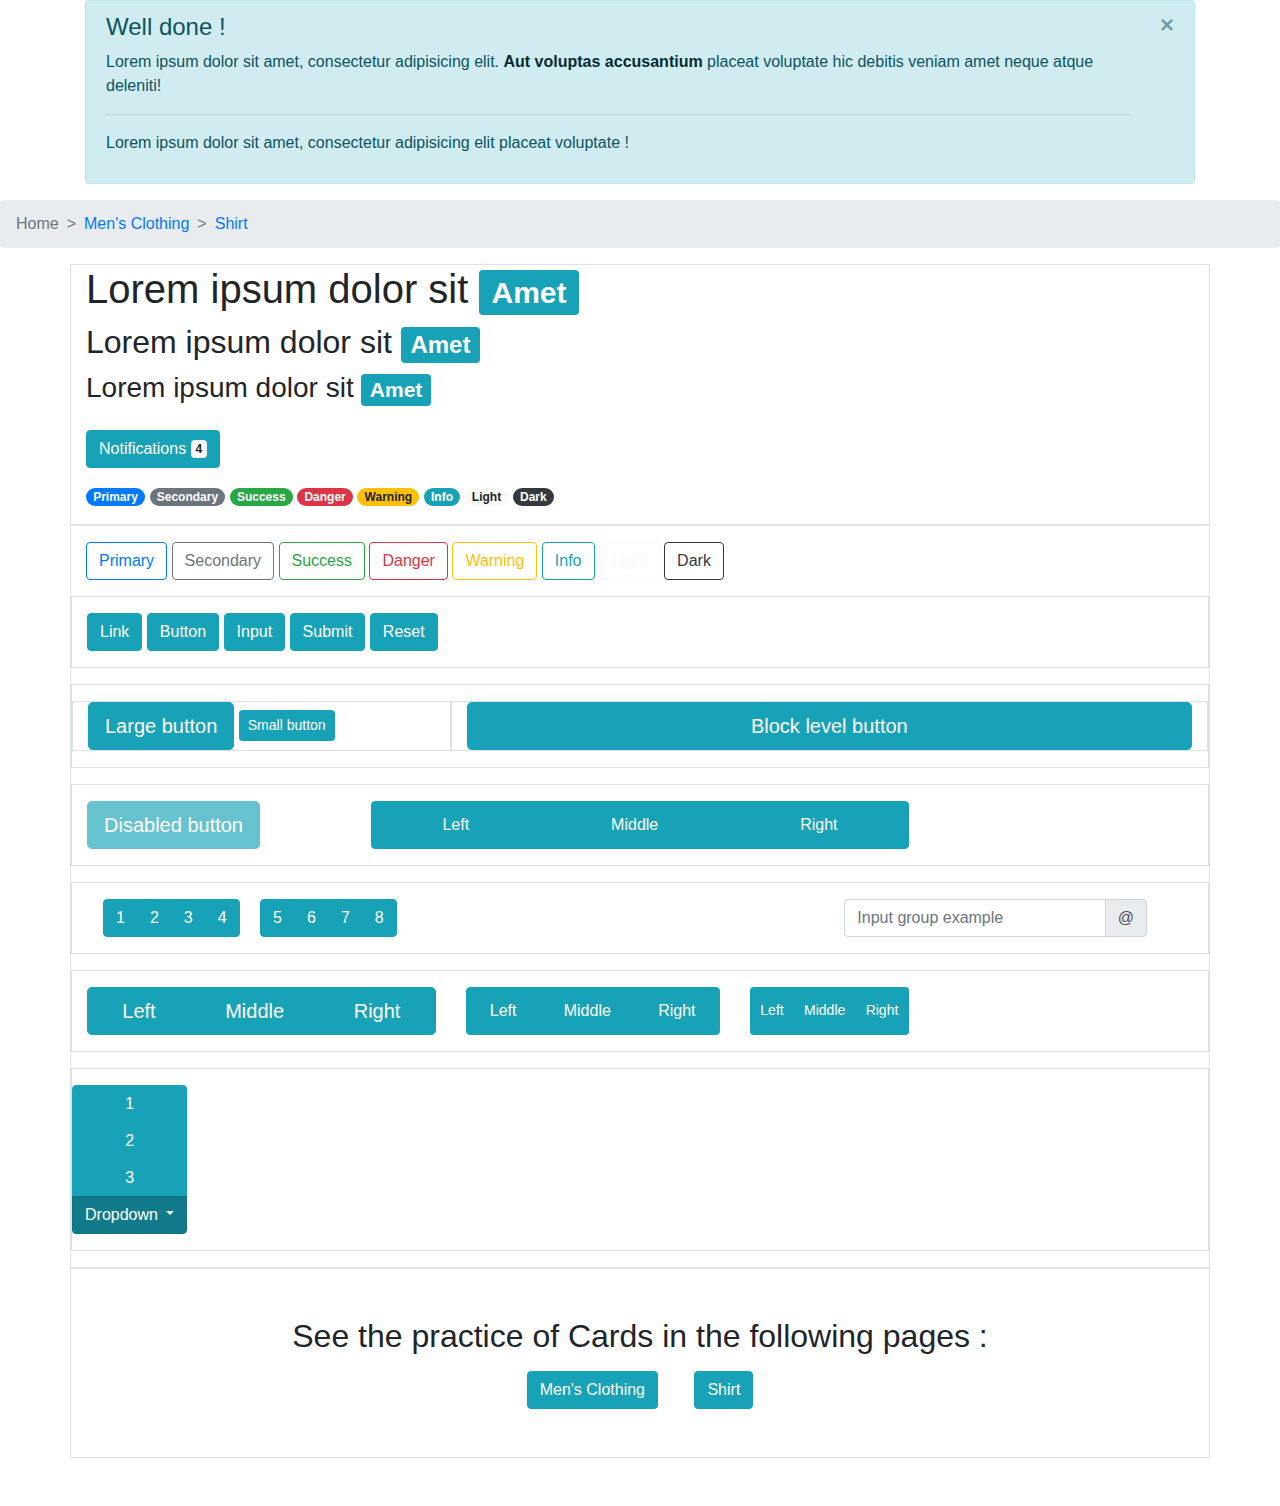
==== index.html @ 715ce342 "Add files via upload" ====
<!doctype html>
<html lang="en">
  <head>
    <!-- Required meta tags -->
    <meta charset="utf-8">
    <meta name="viewport" content="width=device-width, initial-scale=1, shrink-to-fit=no">

    <!-- CSS links -->
    <link rel="stylesheet" href="css/bootstrap.css">
    <link rel="stylesheet" href="css/style.css">
    <link rel="stylesheet" href="css/media.css">

    <title>Components Of Bootstrap</title>
  </head>
  <body>
    <!-- Alerts start-->
    <div class="container">
      <div class="row">
        <div class="col-12">
          <div class="alert alert_custom alert-dismissible fade show" role="alert">
            <h4 class="alert-heading">Well done !</h4>
            <p>
              Lorem ipsum dolor sit amet, consectetur adipisicing elit. <a href="#" class="alert-link_custom">Aut voluptas accusantium</a> placeat voluptate hic debitis veniam amet neque atque deleniti!
            </p>
            <hr>
            <p>
              Lorem ipsum dolor sit amet, consectetur adipisicing elit placeat voluptate !
            </p>
            <button type="button" class="close" data-dismiss="alert" aria-label="Close">
              <span aria-hidden="true">&times;</span>
            </button>
          </div>
        </div>
      </div>
    </div>
    <!-- Alerts end-->
    <!-- Breadcrumb -->
    <nav aria-label="breadcrumb">
      <ol class="breadcrumb">
        <li class="breadcrumb-item active" aria-current="page">Home</li>
        <li class="breadcrumb-item_custom"><a href="mens.html">Men's Clothing</a></li>
        <li class="breadcrumb-item_custom"><a href="shirt.html">Shirt</a></li>
      </ol>
    </nav>
    <!-- Breadcrumb -->
    <!-- Badge start -->
    <div class="container border">
      <div class="row mb-3">
        <div class="col-12">
          <h1>Lorem ipsum dolor sit <span class="badge badge-info">Amet</span> </h1>
          <h2>Lorem ipsum dolor sit <span class="badge badge-info">Amet</span> </h2>
          <h3>Lorem ipsum dolor sit <span class="badge badge-info">Amet</span> </h3>
        </div>
      </div>
      <div class="row mb-3">
        <div class="col-4">
          <button type="button" class="btn btn-info">
            Notifications <span class="badge badge-light">4</span>
          </button>
        </div>
      </div>
      <div class="row mb-3">
        <div class="col-12">
          <a href="#" class="badge badge-pill badge-primary">Primary</a>
          <a href="#" class="badge badge-pill badge-secondary">Secondary</a>
          <a href="#" class="badge badge-pill badge-success">Success</a>
          <a href="#" class="badge badge-pill badge-danger">Danger</a>
          <a href="#" class="badge badge-pill badge-warning">Warning</a>
          <a href="#" class="badge badge-pill badge-info">Info</a>
          <a href="#" class="badge badge-pill badge-light">Light</a>
          <a href="#" class="badge badge-pill badge-dark">Dark</a>
        </div>
      </div>
    </div>
    <!-- Badge end -->
    <!-- Button start -->
    <div class="container border">
      <div class="row my-3">
        <div class="col-12">
          <button type="button" class="btn btn-outline-primary">Primary</button>
          <button type="button" class="btn btn-outline-secondary">Secondary</button>
          <button type="button" class="btn btn-outline-success">Success</button>
          <button type="button" class="btn btn-outline-danger">Danger</button>
          <button type="button" class="btn btn-outline-warning">Warning</button>
          <button type="button" class="btn btn-outline-info">Info</button>
          <button type="button" class="btn btn-outline-light">Light</button>
          <button type="button" class="btn btn-outline-dark">Dark</button>
        </div>
      </div>
      <div class="row border py-3 my-3">
        <div class="col">
          <a class="btn btn-info" href="#" role="button">Link</a>
          <button class="btn btn-info" type="button">Button</button>
          <input class="btn btn-info" type="button" value="Input">
          <input class="btn btn-info" type="submit" value="Submit">
          <input class="btn btn-info" type="reset" value="Reset">
        </div>
      </div>
      <div class="row border py-3 my-3">
        <div class="col-4 border">
          <button type="button" class="btn btn-info btn-lg">Large button</button>
          <button type="button" class="btn btn-info btn-sm">Small button</button>
        </div>
        <div class="col-8 border">
          <button type="button" class="btn btn-info btn-lg btn-block">Block level button</button>
        </div>
      </div>
      <div class="row border py-3 my-3">
        <div class="col-3">
          <button type="button" class="btn btn-lg btn-info" disabled>Disabled button</button>
        </div>
        <div class="col-6 btn-group" role="group" aria-label="Basic example">
          <button type="button" class="btn btn-info">Left</button>
          <button type="button" class="btn btn-info">Middle</button>
          <button type="button" class="btn btn-info">Right</button>
        </div>
      </div>
      <div class="row btn-toolbar justify-content-between border py-3 my-3" role="toolbar" aria-label="Toolbar with button groups">
        <div class="col-4 wrapper">
          <div class="btn-group mx-3" role="group" aria-label="First group">
            <button type="button" class="btn btn-info">1</button>
            <button type="button" class="btn btn-info">2</button>
            <button type="button" class="btn btn-info">3</button>
            <button type="button" class="btn btn-info">4</button>
          </div>
          <div class="btn-group mr-3" role="group" aria-label="Second group">
            <button type="button" class="btn btn-info">5</button>
            <button type="button" class="btn btn-info">6</button>
            <button type="button" class="btn btn-info">7</button>
            <button type="button" class="btn btn-info">8</button>
          </div>
        </div>
        <div class="col-4 wrapper">
          <div class="row no-gutters">
            <div class="col-9 input-group">
              <input class="form-control input_custom" type="text" placeholder="Input group example" aria-label="Input group example" aria-describedby="btnGroupAddon">
            </div>
            <div class="col-3 input-group-append">
              <div class="input-group-text input_custom2" id="btnGroupAddon">@</div>
            </div>
          </div>
        </div>
      </div>
      <div class="row border py-3 my-3">
        <div class="col-4 btn-group btn-group-lg" role="group" aria-label="Button sizing">
          <button type="button" class="btn btn-info">Left</button>
          <button type="button" class="btn btn-info">Middle</button>
          <button type="button" class="btn btn-info">Right</button>
        </div>
         <div class="col-3 btn-group" role="group" aria-label="Button sizing">
          <button type="button" class="btn btn-info">Left</button>
          <button type="button" class="btn btn-info">Middle</button>
          <button type="button" class="btn btn-info">Right</button>
        </div>
         <div class="col-2 btn-group btn-group-sm" role="group" aria-label="Button sizing">
          <button type="button" class="btn btn-info">Left</button>
          <button type="button" class="btn btn-info">Middle</button>
          <button type="button" class="btn btn-info">Right</button>
        </div>
      </div>
      <div class="row border py-3 my-3">
        <div class="btn-group-vertical" role="group" aria-label="Button group with nested dropdown">
          <button type="button" class="btn btn-info">1</button>
          <button type="button" class="btn btn-info">2</button>
          <button type="button" class="btn btn-info">3</button>
          <div class="btn-group show" role="group">
            <button id="btnGroupDrop1" type="button" class="btn btn-info dropdown-toggle" data-toggle="dropdown" aria-haspopup="true" aria-expanded="false">
              Dropdown
            </button>
            <div class="dropdown-menu" aria-labelledby="btnGroupDrop1" style>
              <a class="dropdown-item" href="#">Dropdown Link</a>
              <a class="dropdown-item" href="#">Dropdown Link</a>
              <!-- <a class="dropdown-item" href="#">Dropdown Link</a> -->
            </div>
          </div>
        </div>
      </div>
    </div>
    <!-- Button end -->
    <!-- Cards start -->
    <div class="container border mb-5">
      <div class="row text-center my-5">
        <div class="col">
          <h2 class="mb-3">See the practice of Cards in the following pages :</h2>
          <a href="mens.html" class="btn btn-info mr-3">Men's Clothing</a>
          <a href="shirt.html" class="btn btn-info ml-3">Shirt</a>
        </div>
      </div>
    </div>
    <!-- Cards start -->

    <!-- JS links -->
    <script src="js/jquery-3.5.1.min.js"></script>
    <script src="https://cdn.jsdelivr.net/npm/popper.js@1.16.0/dist/umd/popper.min.js" integrity="sha384-Q6E9RHvbIyZFJoft+2mJbHaEWldlvI9IOYy5n3zV9zzTtmI3UksdQRVvoxMfooAo" crossorigin="anonymous"></script>
    <script src="js/bootstrap.min.js"></script>
    <script src="js/script.js"></script>
  </body>
</html>
---- css/style.css ----
.alert_custom{
	color: #0c5460;
    background-color: #d1ecf1;
    border-color: #bee5eb;
}
.alert-link_custom{
	color: #062c33;
	font-weight: 700;
}
.alert-link_custom:hover{
	color: #062c33;
	text-decoration: underline;
}
.breadcrumb-item_custom::before{
	display: inline-block;
    padding-right: 0.5rem;
    padding-left: 0.5rem;
    color: #6c757d;
    content: ">";
}
.breadcrumb-item_custom::after{
	box-sizing: border-box;
}
.input_custom{
	border-top-right-radius: 0;
	border-bottom-right-radius: 0;
}
.input_custom2{
	border-top-left-radius: 0;
	border-bottom-left-radius: 0;
}
---- css/media.css ----
/*Extra small devices (portrait phones, less than 576px)*/
@media (max-width: 575.98px) {

}

 /*Small devices (landscape phones, 576px and up)*/
@media (min-width: 576px) and (max-width: 767.98px) {

}

 /*Medium devices (tablets, 768px and up)*/
@media (min-width: 768px) and (max-width: 991.98px) {

}

 /*Large devices (desktops, 992px and up)*/
@media (min-width: 992px) and (max-width: 1199.98px) {

}

 /*Extra large devices (large desktops, 1200px and up)*/
@media (min-width: 1200px) {

}
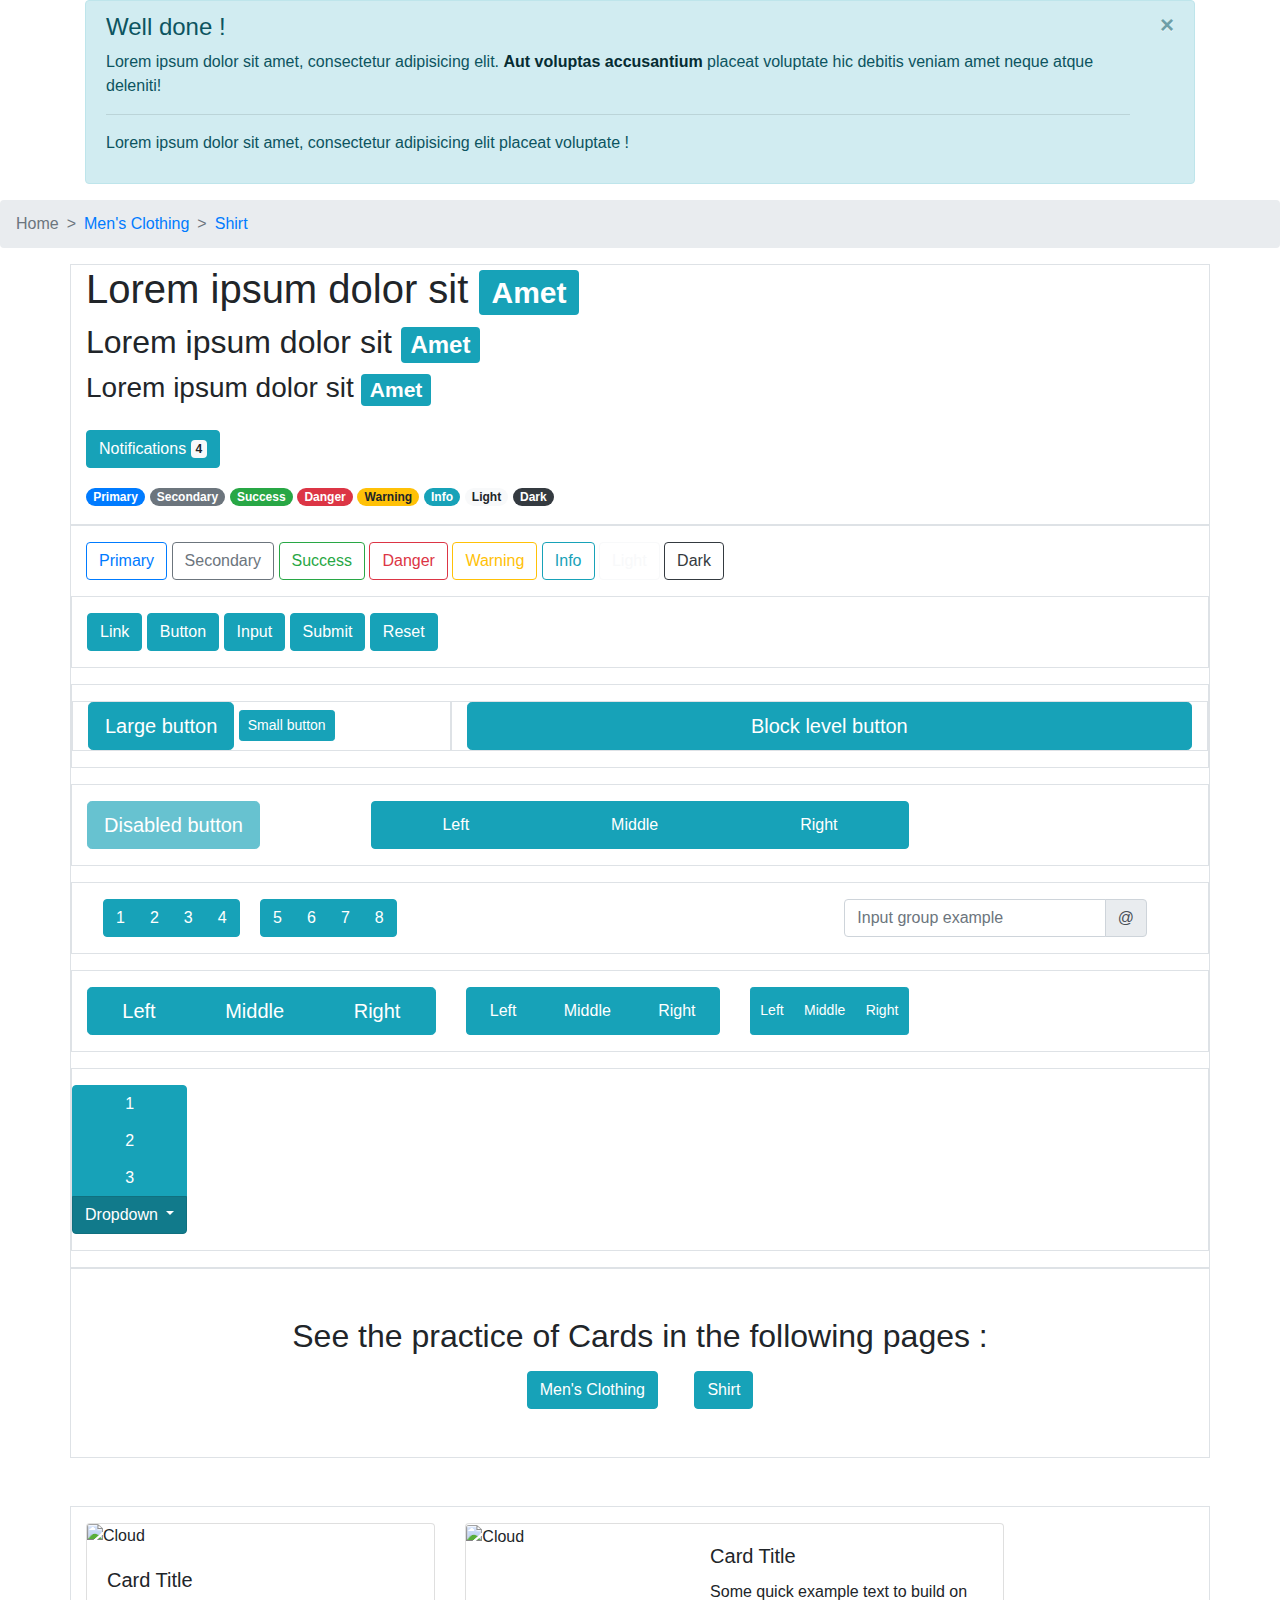
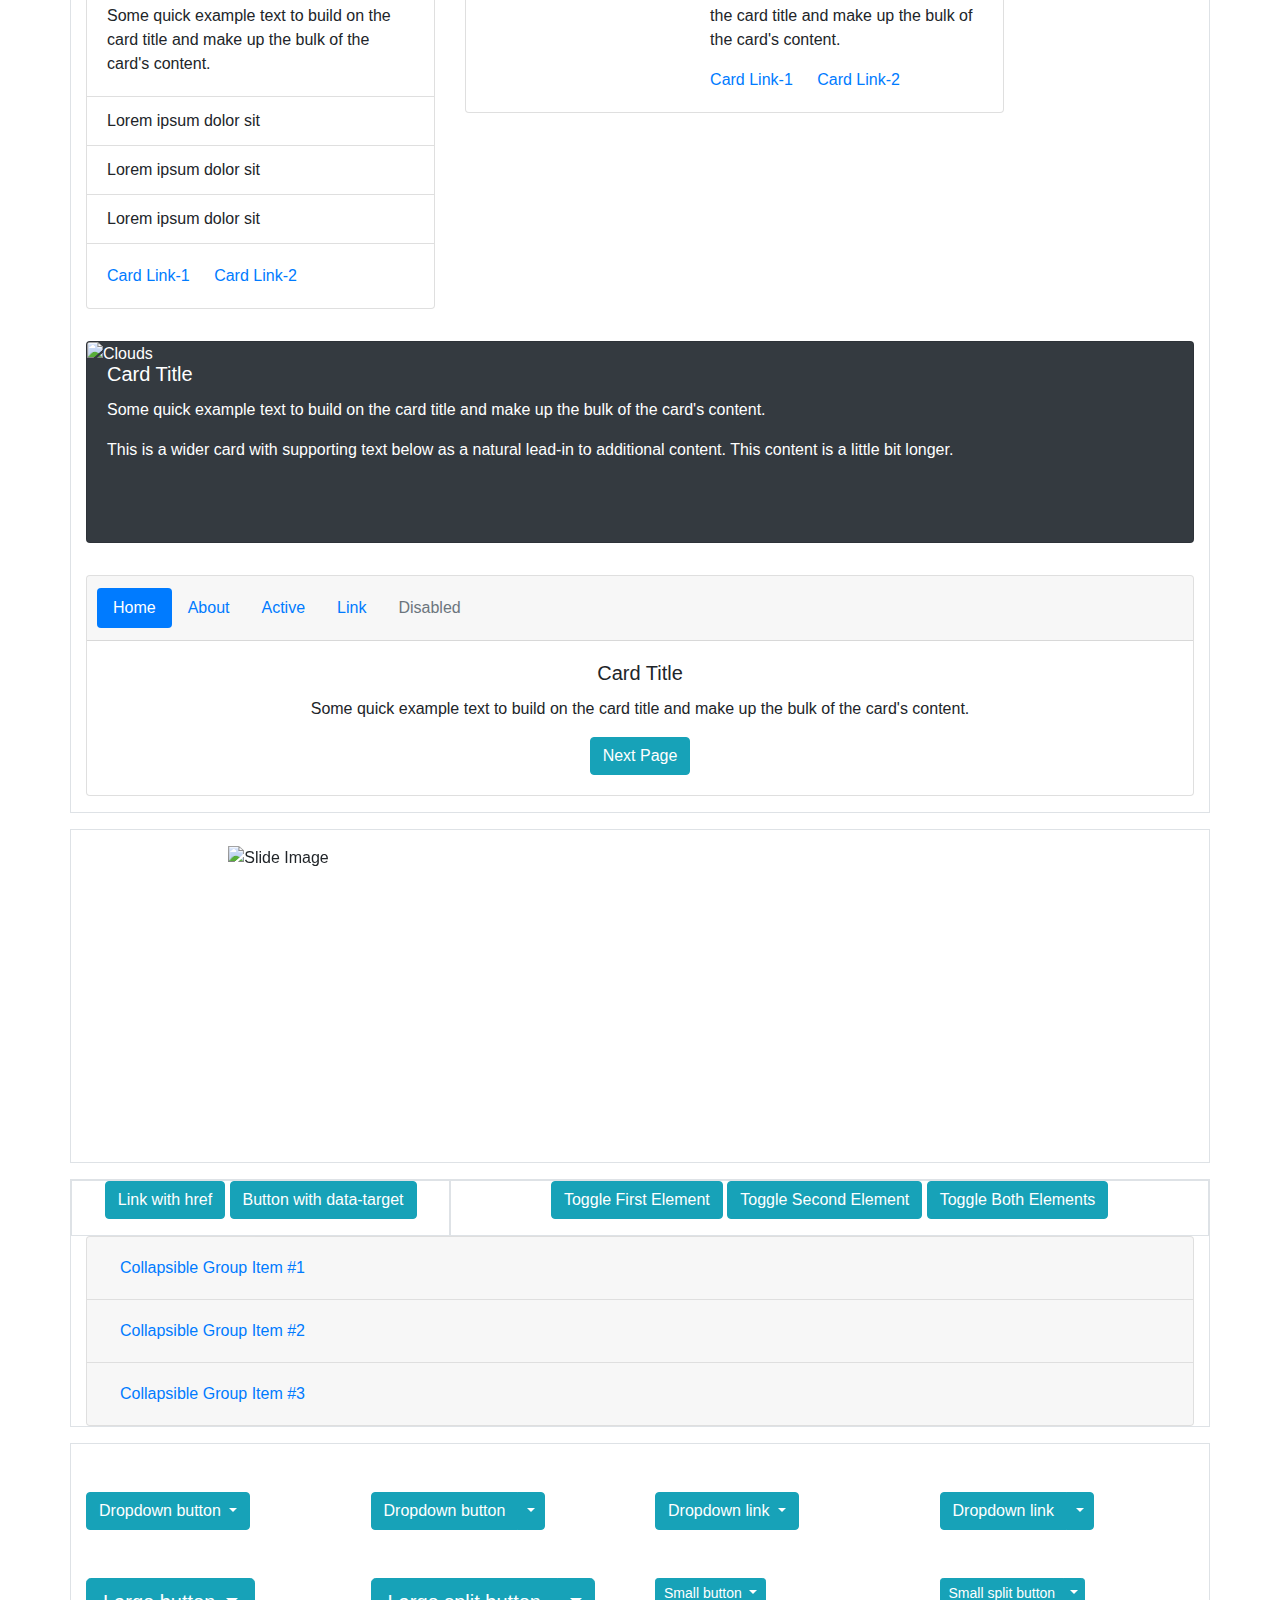
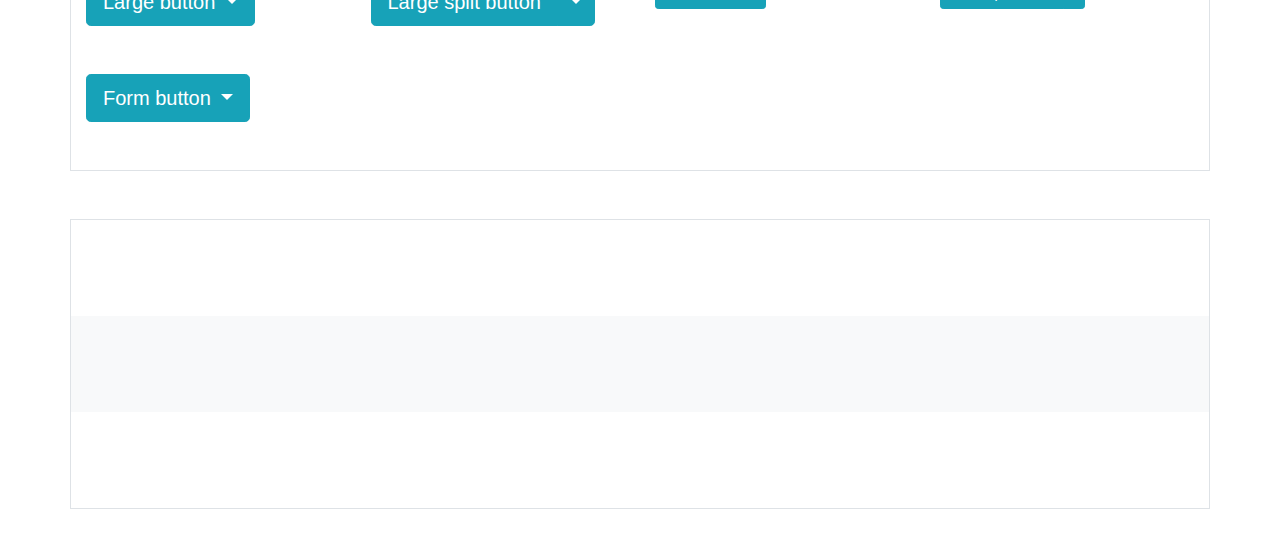
==== commit 6ebeca43: "Update index.html" ====
--- a/index.html
+++ b/index.html
@@ -187,7 +187,431 @@
         </div>
       </div>
     </div>
+    <div class="container border">
+      <div class="row my-3">
+        <div class="col-4">
+          <div class="card">
+            <img src="images/clouds.jpg" class="card-img-top" alt="Cloud">
+            <div class="card-body">
+              <h5 class="card-title">Card Title</h5>
+              <p class="card-text">
+              Some quick example text to build on the card title and make up the bulk of the card's content.
+              </p>
+            </div>
+            <ul class="list-group list-group-flush">
+              <li class="list-group-item">Lorem ipsum dolor sit</li>
+              <li class="list-group-item">Lorem ipsum dolor sit</li>
+              <li class="list-group-item">Lorem ipsum dolor sit</li>
+            </ul>
+            <div class="card-body">
+              <a href="#" class="card-link">Card Link-1</a>
+              <a href="#" class="card-link">Card Link-2</a>
+            </div>
+          </div>
+        </div>
+        <div class="col-6">
+          <div class="card">
+            <div class="row no-gutters">
+              <div class="col-5">
+                <img src="images/clouds.jpg" class="card-img" alt="Cloud" height="100%">
+              </div>
+              <div class="col-7">
+                <div class="card-body">
+                  <h5 class="card-title">Card Title</h5>
+                  <p class="card-text">
+                    Some quick example text to build on the card title and make up the bulk of the card's content.
+                  </p>
+                  <a href="#" class="card-link">Card Link-1</a>
+                  <a href="#" class="card-link">Card Link-2</a>
+                </div>
+              </div>
+            </div>
+          </div>
+        </div>
+      </div>
+      <div class="row my-3">
+        <div class="col my-3">
+          <div class="card bg-dark text-white">
+            <img src="images/clouds.jpg" class="card-img" alt="Clouds" height="200">
+            <div class="card-img-overlay">
+              <h5 class="card-title">Card Title</h5>
+              <p class="card-text">
+               Some quick example text to build on the card title and make up the bulk of the card's content.
+              </p>
+              <p class="card-text">
+                This is a wider card with supporting text below as a natural lead-in to additional content. This content is a little bit longer.
+              </p>
+            </div>
+          </div>
+        </div>
+      </div>
+      <div class="row my-3">
+        <div class="col">
+          <div class="card text-center">
+            <div class="card-header">
+              <ul class="nav nav-pills card-header-pills">
+                <li class="nav-item">
+                  <a class="nav-link active" href="#">Home</a>
+                </li>
+                <li class="nav-item">
+                  <a class="nav-link" href="#">About</a>
+                </li>
+                <li class="nav-item">
+                  <a class="nav-link" href="#">Active</a>
+                </li>
+                <li class="nav-item">
+                  <a class="nav-link" href="#">Link</a>
+                </li>
+                <li class="nav-item">
+                  <a class="nav-link disabled" href="#">Disabled</a>
+                </li>
+              </ul>
+            </div>
+            <div class="card-body">
+             <h5 class="card-title">Card Title</h5>
+              <p class="card-text">
+              Some quick example text to build on the card title and make up the bulk of the card's content.
+              </p>
+              <a href="#" class="btn btn-info">Next Page</a>
+            </div>
+          </div>
+        </div>
+      </div>
+    </div>
     <!-- Cards start -->
+    <!-- Carousel start -->
+    <div class="container border my-3">
+      <div class="row my-3">
+        <div class="col-9 mx-auto">
+          <div id="ceso" class="carousel slide carousel-fade" data-ride="carousel">
+            <ol class="carousel-indicators">
+              <li data-target="#ceso" data-slide-to="0"></li>
+              <li data-target="#ceso" data-slide-to="1"></li>
+              <li data-target="#ceso" data-slide-to="2" class="active"></li>
+              <li data-target="#ceso" data-slide-to="3"></li>
+              <li data-target="#ceso" data-slide-to="4"></li>
+            </ol>
+            <div class="carousel-inner">
+              <div class="carousel-item" data-interval="1000">
+                <img src="images/mens1.jpg" class="d-block w-100" alt="Slide Image" height="300">
+                <div class="carousel-caption d-none d-md-block">
+                  <h5>First Slide Label</h5>
+                  <p>Lorem ipsum dolor sit amet.</p>
+                </div>
+              </div>
+              <div class="carousel-item" data-interval="2000">
+                <img src="images/mens3.jpg" class="d-block w-100" alt="Slide Image" height="300">
+                <div class="carousel-caption d-none d-md-block">
+                  <h5>Second Slide Label</h5>
+                  <p>Lorem ipsum dolor sit amet.</p>
+                </div>
+              </div>
+              <div class="carousel-item active" data-interval="2000">
+                <img src="images/clouds.jpg" class="d-block w-100" alt="Slide Image" height="300">
+                <div class="carousel-caption d-none d-md-block">
+                  <h5>Third Slide Label</h5>
+                  <p>Lorem ipsum dolor sit amet.</p>
+                </div>
+              </div>
+              <div class="carousel-item" data-interval="1000">
+                <img src="images/mens5.jpg" class="d-block w-100" alt="Slide Image" height="300">
+                <div class="carousel-caption d-none d-md-block">
+                  <h5>Fourth Slide Label</h5>
+                  <p>Lorem ipsum dolor sit amet.</p>
+                </div>
+              </div>
+              <div class="carousel-item" data-interval="2000">
+                <img src="images/mens6.jpg" class="d-block w-100" alt="Slide Image" height="300">
+                <div class="carousel-caption d-none d-md-block">
+                  <h5>Fifth Slide Label</h5>
+                  <p>Lorem ipsum dolor sit amet.</p>
+                </div>
+              </div>
+              <a class="carousel-control-prev" href="#ceso" role="button" data-slide="prev">
+                <span class="carousel-control-prev-icon" aria-hidden="true"></span>
+                <span class="sr-only">Preview</span>
+              </a>
+              <a class="carousel-control-next" href="#ceso" role="button" data-slide="next">
+                <span class="carousel-control-next-icon" aria-hidden="true"></span>
+                <span class="sr-only">Next</span>
+              </a>
+            </div>
+          </div>
+        </div>
+      </div>
+    </div>
+    <!-- Carousel end -->
+    <!-- Collapse start -->
+    <div class="container border my-3">
+      <div class="row">
+        <!-- Single Target -->
+        <div class="col-4 border">
+          <p class="text-center">
+            <a class="btn btn-info" data-toggle="collapse" href="#collapseExample" role="button" aria-expanded="false" aria-controls="collapseExample">
+            Link with href
+            </a>
+            <button class="btn btn-info" type="button" data-toggle="collapse" data-target="#collapseExample" aria-expanded="false" aria-controls="collapseExample">
+            Button with data-target
+            </button>
+          </p>
+          <div class="collapse" id="collapseExample">
+            <div class="card card-body">
+              Anim pariatur cliche reprehenderit, enim eiusmod high life accusamus terry richardson ad squid. Nihil anim keffiyeh helvetica, craft beer labore wes anderson cred nesciunt sapiente ea proident.
+            </div>
+          </div>
+        </div>
+        <!-- Single Target -->
+        <!-- Multiple Targets -->
+        <div class="col-8 border">
+          <p class="text-center">
+            <a class="btn btn-info" data-toggle="collapse" href="#multiCollapseExample1" role="button" aria-expanded="false" aria-controls="multiCollapseExample1">
+              Toggle First Element
+            </a>
+            <button class="btn btn-info" type="button" data-toggle="collapse" data-target="#multiCollapseExample2" aria-expanded="false" aria-controls="multiCollapseExample2">
+              Toggle Second Element
+            </button>
+            <button class="btn btn-info" type="button" data-toggle="collapse" data-target=".multi-collapse" aria-expanded="false" aria-controls="multiCollapseExample1 multiCollapseExample2">
+              Toggle Both Elements
+            </button>
+          </p>
+          <div class="row">
+            <div class="col">
+              <div class="collapse multi-collapse" id="multiCollapseExample1">
+                <div class="card card-body">
+                 Anim pariatur cliche reprehenderit, enim eiusmod high life accusamus terry richardson ad squid. Nihil anim keffiyeh helvetica, craft beer labore wes anderson cred nesciunt sapiente ea proident.
+                </div>
+              </div>
+            </div>
+            <div class="col">
+              <div class="collapse multi-collapse" id="multiCollapseExample2">
+                <div class="card card-body">
+                 Anim pariatur cliche reprehenderit, enim eiusmod high life accusamus terry richardson ad squid. Nihil anim keffiyeh helvetica, craft beer labore wes anderson cred nesciunt sapiente ea proident.
+                </div>
+              </div>
+            </div>
+          </div>
+        </div>
+        <!-- Multiple Targets -->
+      </div>
+      <!-- Accordion -->
+      <div class="row">
+        <div class="col">
+          <div class="accordion" id="accordionExample">
+            <div class="card">
+              <div class="card-header" id="headingOne">
+                <h2 class="mb-0">
+                  <button class="btn btn-link btn-block text-left" type="button" data-toggle="collapse" data-target="#collapseOne" aria-expanded="true" aria-controls="collapseOne">
+                    Collapsible Group Item #1
+                  </button>
+                </h2>
+              </div>
+              <div class="collapse" id="collapseOne" aria-labelledby="headingOne" data-parent="#accordionExample">
+                <div class="card-body">
+                  Anim pariatur cliche reprehenderit, enim eiusmod high life accusamus terry richardson ad squid. 3 wolf moon officia aute, non cupidatat skateboard dolor brunch. Food truck quinoa nesciunt laborum eiusmod. Brunch 3 wolf moon tempor, sunt aliqua put a bird on it squid single-origin coffee nulla assumenda shoreditch et. Nihil anim keffiyeh helvetica, craft beer labore wes anderson cred nesciunt sapiente ea proident. Ad vegan excepteur butcher vice lomo. Leggings occaecat craft beer farm-to-table, raw denim aesthetic synth nesciunt you probably haven't heard of them accusamus labore sustainable VHS.
+                </div>
+              </div>
+            </div>
+            <div class="card">
+              <div class="card-header" id="headingTwo">
+                <h2 class="mb-0">
+                  <button class="btn btn-link btn-block text-left collapsed" type="button" data-toggle="collapse" data-target="#collapseTwo" aria-expanded="false" aria-controls="collapseTwo">
+                    Collapsible Group Item #2
+                  </button>
+                </h2>
+              </div>
+              <div class="collapse" id="collapseTwo" aria-labelledby="headingTwo" data-parent="#accordionExample">
+                <div class="card-body">
+                  Anim pariatur cliche reprehenderit, enim eiusmod high life accusamus terry richardson ad squid. 3 wolf moon officia aute, non cupidatat skateboard dolor brunch. Food truck quinoa nesciunt laborum eiusmod. Brunch 3 wolf moon tempor, sunt aliqua put a bird on it squid single-origin coffee nulla assumenda shoreditch et. Nihil anim keffiyeh helvetica, craft beer labore wes anderson cred nesciunt sapiente ea proident. Ad vegan excepteur butcher vice lomo. Leggings occaecat craft beer farm-to-table, raw denim aesthetic synth nesciunt you probably haven't heard of them accusamus labore sustainable VHS.
+                </div>
+              </div>
+            </div>
+            <div class="card">
+              <div class="card-header" id="headingThree">
+                <h2 class="mb-0">
+                  <button class="btn btn-link btn-block text-left collapsed" type="button" data-toggle="collapse" data-target="#collapseThree" aria-expanded="false" aria-controls="collapseThree">
+                    Collapsible Group Item #3
+                  </button>
+                </h2>
+              </div>
+              <div class="collapse" id="collapseThree" aria-labelledby="headingThree" data-parent="#accordionExample">
+                <div class="card-body">
+                  Anim pariatur cliche reprehenderit, enim eiusmod high life accusamus terry richardson ad squid. 3 wolf moon officia aute, non cupidatat skateboard dolor brunch. Food truck quinoa nesciunt laborum eiusmod. Brunch 3 wolf moon tempor, sunt aliqua put a bird on it squid single-origin coffee nulla assumenda shoreditch et. Nihil anim keffiyeh helvetica, craft beer labore wes anderson cred nesciunt sapiente ea proident. Ad vegan excepteur butcher vice lomo. Leggings occaecat craft beer farm-to-table, raw denim aesthetic synth nesciunt you probably haven't heard of them accusamus labore sustainable VHS.
+                </div>
+              </div>
+            </div>
+          </div>
+        </div>
+      </div>
+      <!-- Accordion -->
+    </div>
+    <!-- Collapse end -->
+    <!-- Dropdowns start -->
+    <div class="container border mt-3 mb-5">
+      <div class="row my-5">
+        <div class="col">
+          <div class="dropdown">
+            <button class="btn btn-info dropdown-toggle" type="button" id="dropdownMenuButton" data-toggle="dropdown" aria-haspopup="true" aria-expanded="false">
+              Dropdown button
+            </button>
+            <div class="dropdown-menu" aria-labelledby="dropdownMenuButton">
+              <a class="dropdown-item" href="#">Action-1</a>
+              <a class="dropdown-item" href="#">Action-2</a>
+              <a class="dropdown-item" href="#">Action-3</a>
+              <div class="dropdown-divider"></div>
+              <a class="dropdown-item" href="#">Action-4</a>
+            </div>
+          </div>
+        </div>
+        <div class="col">
+          <div class="btn-group">
+            <button class="btn btn-info" type="button">Dropdown button</button>
+            <button class="btn btn-info dropdown-toggle dropdown-toggle-split" type="button" id="dropdownMenuButton" data-toggle="dropdown" aria-haspopup="true" aria-expanded="false">
+              <span class="sr-only">Toggle Dropdown</span>
+            </button>
+            <div class="dropdown-menu" aria-labelledby="dropdownMenuButton">
+              <a class="dropdown-item" href="#">Action-1</a>
+              <a class="dropdown-item" href="#">Action-2</a>
+              <a class="dropdown-item" href="#">Action-3</a>
+              <div class="dropdown-divider"></div>
+              <a class="dropdown-item" href="#">Action-4</a>
+            </div>
+          </div>
+        </div>
+        <div class="col">
+          <div class="dropdown">
+            <a class="btn btn-info dropdown-toggle" href="#" role="button" id="dropdownMenuLink" data-toggle="dropdown" aria-haspopup="true" aria-expanded="false">
+             Dropdown link 
+            </a>
+            <div class="dropdown-menu" aria-labelledby="dropdownMenuLink">
+              <a class="dropdown-item" href="#">Action-1</a>
+              <a class="dropdown-item" href="#">Action-2</a>
+              <a class="dropdown-item" href="#">Action-3</a>
+              <div class="dropdown-divider"></div>
+              <a class="dropdown-item" href="#">Action-4</a>
+            </div>
+          </div>
+        </div>
+        <div class="col">
+          <div class="btn-group">
+            <a class="btn btn-info" href="#" role="button">Dropdown link</a>
+            <a class="btn btn-info dropdown-toggle dropdown-toggle-split" href="#" role="button" id="dropdownMenuLink" data-toggle="dropdown" aria-haspopup="true" aria-expanded="false">
+             <span class="sr-only">Toggle Dropdown</span> 
+            </a>
+            <div class="dropdown-menu" aria-labelledby="dropdownMenuLink">
+              <a class="dropdown-item" href="#">Action-1</a>
+              <a class="dropdown-item" href="#">Action-2</a>
+              <a class="dropdown-item" href="#">Action-3</a>
+              <div class="dropdown-divider"></div>
+              <a class="dropdown-item" href="#">Action-4</a>
+            </div>
+          </div>
+        </div>
+      </div>
+      <div class="row my-5">
+        <div class="col">
+          <div class="dropdown">
+            <button class="btn btn-info btn-lg dropdown-toggle" type="button" id="dropdownMenuButton" data-toggle="dropdown" aria-haspopup="true" aria-expanded="false">
+              Large button
+            </button>
+            <div class="dropdown-menu" aria-labelledby="dropdownMenuButton">
+              <a class="dropdown-item" href="#">Action-1</a>
+              <a class="dropdown-item" href="#">Action-2</a>
+              <a class="dropdown-item" href="#">Action-3</a>
+              <div class="dropdown-divider"></div>
+              <a class="dropdown-item" href="#">Action-4</a>
+            </div>
+          </div>
+        </div>
+        <div class="col">
+          <div class="btn-group">
+            <button class="btn btn-info btn-lg" type="button">Large split button</button>
+            <button class="btn btn-info btn-lg dropdown-toggle dropdown-toggle-split" type="button" id="dropdownMenuButton" data-toggle="dropdown" aria-haspopup="true" aria-expanded="false">
+              <span class="sr-only">Toggle Dropdown</span>
+            </button>
+            <div class="dropdown-menu" aria-labelledby="dropdownMenuButton">
+              <a class="dropdown-item" href="#">Action-1</a>
+              <a class="dropdown-item" href="#">Action-2</a>
+              <a class="dropdown-item" href="#">Action-3</a>
+              <div class="dropdown-divider"></div>
+              <a class="dropdown-item" href="#">Action-4</a>
+            </div>
+          </div>
+        </div>
+        <div class="col">
+          <div class="dropdown">
+            <a class="btn btn-info btn-sm dropdown-toggle" href="#" role="button" id="dropdownMenuLink" data-toggle="dropdown" aria-haspopup="true" aria-expanded="false">
+             Small button 
+            </a>
+            <div class="dropdown-menu" aria-labelledby="dropdownMenuLink">
+              <a class="dropdown-item" href="#">Action-1</a>
+              <a class="dropdown-item" href="#">Action-2</a>
+              <a class="dropdown-item" href="#">Action-3</a>
+              <div class="dropdown-divider"></div>
+              <a class="dropdown-item" href="#">Action-4</a>
+            </div>
+          </div>
+        </div>
+        <div class="col">
+          <div class="btn-group">
+            <a class="btn btn-info btn-sm" href="#" role="button">Small split button</a>
+            <a class="btn btn-info btn-sm dropdown-toggle dropdown-toggle-split" href="#" role="button" id="dropdownMenuLink" data-toggle="dropdown" aria-haspopup="true" aria-expanded="false">
+             <span class="sr-only">Toggle Dropdown</span> 
+            </a>
+            <div class="dropdown-menu" aria-labelledby="dropdownMenuLink">
+              <a class="dropdown-item" href="#">Action-1</a>
+              <a class="dropdown-item" href="#">Action-2</a>
+              <a class="dropdown-item" href="#">Action-3</a>
+              <div class="dropdown-divider"></div>
+              <a class="dropdown-item" href="#">Action-4</a>
+            </div>
+          </div>
+        </div>
+      </div>
+      <div class="row my-5">
+        <div class="col">
+          <div class="dropdown">
+            <button class="btn btn-info btn-lg dropdown-toggle" type="button" id="dropdownMenuButton" data-toggle="dropdown" aria-haspopup="true" aria-expanded="false">
+              Form button
+            </button>
+            <div class="dropdown-menu">
+              <form class="px-4 py-3">
+                <div class="form-group">
+                  <label for="DropdownFormEmail1">Email address</label>
+                  <input type="email" class="form-control" id="DropdownFormEmail1" placeholder="Email Address">
+                </div>
+                <div class="form-group">
+                  <label for="DropdownFormPassword1">Password</label>
+                  <input type="password" class="form-control" id="DropdownFormPassword1" placeholder="Password">
+                </div>
+                <div class="form-group">
+                  <div class="form-check">
+                    <input type="checkbox" class="form-check-input" id="DropdownCheck">
+                    <label class="form-check-label" for="DropdownCheck">Remember Me</label>
+                  </div>
+                </div>
+                <button class="btn btn-info" type="submit">
+                  Sign in
+                </button>
+              </form>
+              <div class="dropdown-divider"></div>
+              <a class="dropdown-item" href="#">New around here? Sign up</a>
+              <a class="dropdown-item" href="#">Forgot password?</a>
+            </div>
+          </div>
+        </div>
+      </div>
+    </div>
+    <!-- Dropdowns end -->
+    <!-- Space -->
+    <div class="container border my-5">
+      <div class="row my-5">
+        <div class="col bg-light p-5 my-5">
+          
+        </div>
+      </div>
+    </div>
+    <!-- Space -->
+
 
     <!-- JS links -->
     <script src="js/jquery-3.5.1.min.js"></script>
@@ -195,4 +619,4 @@
     <script src="js/bootstrap.min.js"></script>
     <script src="js/script.js"></script>
   </body>
-</html>+</html>
